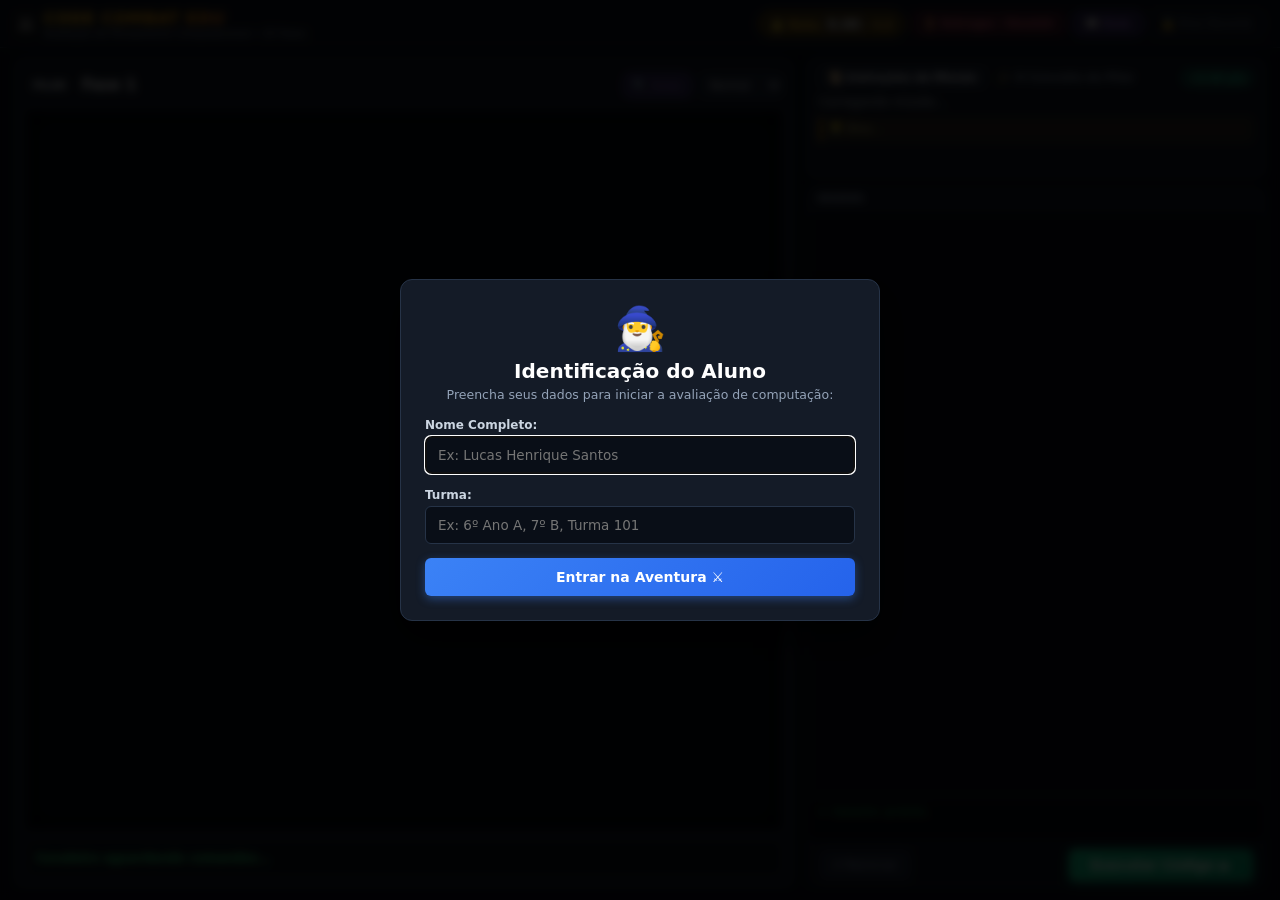
==== templates/index.html @ 56405c73 "🎓 Code Combat Edu - Atividade avaliativa completa de Pensamento Computacional com 20 desafios, paine" ====
<!DOCTYPE html>
<html lang="pt-BR">
<head>
    <meta charset="UTF-8">
    <meta name="viewport" content="width=device-width, initial-scale=1.0">
    <title>Code Combat Edu - Atividade Avaliativa de Pensamento Computacional</title>
    <link rel="stylesheet" href="/static/css/style.css">
    <link rel="icon" href="data:image/svg+xml,<svg xmlns='http://www.w3.org/2000/svg' viewBox='0 0 100 100'><text y='.9em' font-size='90'>⚔️</text></svg>">
</head>
<body class="app-body">
    <!-- Cabeçalho Compacto e Ergonômico -->
    <header class="app-header">
        <div class="brand">
            <span class="brand-icon">⚔️</span>
            <div>
                <h1>CODE COMBAT EDU</h1>
                <div class="subtitle">Avaliação de Pensamento Computacional • 20 Fases</div>
            </div>
        </div>

        <div class="header-center">
            <div class="level-tracker" id="levelTracker">
                <!-- 20 dots das fases gerados dinamicamente via JS -->
            </div>
        </div>

        <div class="header-right">
            <div class="live-score-badge" id="scoreDisplayBadge" title="Nota acumulada na avaliação (0.0 a 4.0)">
                ⭐ Nota: <strong>0.00</strong> / 4.0
            </div>
            <button class="btn-finish-eval" id="btnFinishEval" title="Entregar a avaliação com a nota atual e ver o boletim">
                🚪 Entregar / Desistir
            </button>
            <button class="btn-guide" id="btnOpenGuide" title="Ver Guia dos 4 Pilares">
                📖 Guia
            </button>
            <div class="student-tag" id="studentTag" style="display: none;">
                <span>👤 <strong id="studentNameDisplay">Aluno</strong></span>
                <span class="turma-badge" id="studentTurmaDisplay">Turma</span>
            </div>
            <button class="btn-teacher" id="btnOpenTeacher" title="Acesso restrito para o professor">
                🔒 Área Docente
            </button>
        </div>
    </header>

    <!-- Layout Lado a Lado (Cenário à Esquerda | Código e Instruções à Direita) -->
    <main class="workspace-split">
        <!-- Coluna 1: Cenário da Masmorra (Canvas com visualização desimpedida) -->
        <section class="arena-column">
            <div class="arena-topbar">
                <div class="arena-title-wrap">
                    <span class="pilar-badge" id="pilarBadge">Pilar</span>
                    <h2 class="arena-title" id="questTitle">Fase 1</h2>
                </div>
                <div class="arena-controls">
                    <button class="btn-toggle-overlay active" id="btnToggleOverlay" title="Mostrar/ocultar guias visuais no mapa">
                        🔍 Guias
                    </button>
                    <div class="speed-control">
                        <select id="speedSelect" class="select-clean">
                            <option value="240">Normal</option>
                            <option value="120">Rápido ⚡</option>
                            <option value="40">Ultra 🚀</option>
                        </select>
                    </div>
                </div>
            </div>

            <!-- Viewport Responsivo do Canvas -->
            <div class="canvas-viewport" id="canvasViewport">
                <canvas id="gameCanvas"></canvas>
            </div>

            <!-- Barra Inferior de Status da Arena -->
            <div class="arena-bottombar">
                <div class="arena-status-msg" id="arenaMsg">Cavaleiro aguardando comandos...</div>
                <div class="objectives-inline" id="objectivesList">
                    <!-- Badges com checkboxes dos objetivos da fase -->
                </div>
            </div>
        </section>

        <!-- Coluna 2: Instruções Claras + Console de Código (Sempre Visível Lado a Lado!) -->
        <section class="code-column">
            <!-- Card de Instruções e Missão (Compacto e Bem Posicionado) -->
            <div class="instructions-card">
                <div class="instructions-header">
                    <div class="d-tabs-small">
                        <button class="d-tab-small active" id="tabMissao">📜 Instruções da Missão</button>
                        <button class="d-tab-small" id="tabConceito">🎓 O Conceito do Pilar</button>
                    </div>
                    <span class="phase-pts-pill" id="phasePtsBadge">+0.40 pts</span>
                </div>

                <div class="instructions-body" id="contentMissao">
                    <p class="quest-desc" id="questDesc">Carregando missão...</p>
                    <div class="quest-hint" id="questHint">
                        💡 Dica...
                    </div>
                </div>

                <div class="instructions-body" id="contentConceito" style="display: none;">
                    <p id="didacticDefText" class="didactic-text-compact"></p>
                    <div class="analogy-box-compact">
                        <strong>🍰 Analogia:</strong> <span id="didacticAnalogyText"></span>
                    </div>
                </div>
            </div>

            <!-- Console de Código (Ocupa o restante da tela com botões sempre visíveis) -->
            <div class="code-editor-card">
                <!-- Barra de Comandos Rápidos (Inserção com 1 clique) -->
                <div class="quick-commands-bar">
                    <span class="quick-lbl">Inserir:</span>
                    <div class="quick-commands" id="quickCommands">
                        <!-- Chips de comandos gerados dinamicamente -->
                    </div>
                </div>

                <!-- Textarea de Código que cresce flexivelmente -->
                <div class="editor-textarea-wrapper">
                    <textarea class="code-textarea" id="codeEditor" spellcheck="false"></textarea>
                </div>

                <!-- Console de Execução Passo a Passo -->
                <div class="console-output" id="consoleOutput">
                    > Console pronto.
                </div>

                <!-- Barra de Ação Fixa no Rodapé da Coluna (Nunca some!) -->
                <div class="editor-footer">
                    <button class="btn-reset" id="btnReset" title="Reiniciar posição do herói">↺ Reiniciar</button>
                    <button class="btn-run" id="btnRun">
                        <span>Executar Código</span> ▶
                    </button>
                </div>
            </div>
        </section>
    </main>

    <!-- Modal: Guia Completo dos 4 Pilares -->
    <div class="modal-overlay" id="guideModal">
        <div class="modal-box large">
            <button class="close-btn" id="closeGuideBtn">&times;</button>
            <div class="modal-header" style="text-align: left;">
                <h2>🧭 Os Pilares do Pensamento Computacional</h2>
                <p>Compreenda os fundamentos essenciais avaliados nesta aventura:</p>
            </div>

            <div class="guide-grid">
                <div class="guide-card">
                    <div class="g-icon" style="color: #60a5fa;">1️⃣</div>
                    <h3>Instruções e Algoritmos</h3>
                    <p><strong>O que é:</strong> Uma sequência finita e clara de instruções passo a passo para resolver um problema.</p>
                    <p class="g-example"><em>Exemplo:</em> Seguir uma receita ou um percurso ordenado até o destino.</p>
                </div>

                <div class="guide-card">
                    <div class="g-icon" style="color: #fbbf24;">2️⃣</div>
                    <h3>Decomposição</h3>
                    <p><strong>O que é:</strong> Quebrar um problema grande em partes menores e mais fáceis de resolver.</p>
                    <p class="g-example"><em>Exemplo:</em> Dividir a missão em Subproblema A, Subproblema B e Subproblema C.</p>
                </div>

                <div class="guide-card">
                    <div class="g-icon" style="color: #a78bfa;">3️⃣</div>
                    <h3>Reconhecimento de Padrões</h3>
                    <p><strong>O que é:</strong> Identificar repetições para usar laços <code>repetir(N)</code> em vez de reescrever tudo.</p>
                    <p class="g-example"><em>Exemplo:</em> O refrão de uma música ou uma rota rítmica de passos.</p>
                </div>

                <div class="guide-card">
                    <div class="g-icon" style="color: #f472b6;">4️⃣</div>
                    <h3>Abstração</h3>
                    <p><strong>O que é:</strong> Focar no essencial e criar funções reutilizáveis <code>funcao</code> sem se perder em detalhes.</p>
                    <p class="g-example"><em>Exemplo:</em> O botão de ligar a TV: aciona a rotina inteira sem precisar refazer os fios.</p>
                </div>
            </div>

            <div style="margin-top: 20px; padding: 14px; background: rgba(0,0,0,0.3); border-radius: 8px; border: 1px solid var(--border-color);">
                <h3 style="color: #fbbf24; margin-bottom: 6px; font-size: 15px;">📊 Como a Nota (0 a 4) é calculada na avaliação?</h3>
                <ul style="font-size: 12.5px; color: #cbd5e1; line-height: 1.6; margin-left: 20px;">
                    <li>A atividade possui <strong>10 fases</strong>. Cada fase concluída vale <strong>+0.40 pontos</strong> ($10 \times 0.4 = \mathbf{4.0\text{ pontos}}$).</li>
                    <li>O placar no topo da tela <code>⭐ Nota: X.X / 4.0</code> acumula seus acertos fase por fase em tempo real.</li>
                    <li>Nas fases de Reconhecimento de Padrões e Abstração, aplicar o laço <code>repetir(N)</code> e a <code>funcao</code> garante a pontuação máxima de 0.40 da fase.</li>
                </ul>
            </div>
        </div>
    </div>

    <!-- Modal: Identificação do Aluno (Nome e Turma) -->
    <div class="modal-overlay" id="studentModal">
        <div class="modal-box">
            <div class="modal-header">
                <div style="font-size: 42px; margin-bottom: 6px;">🧙‍♂️</div>
                <h2>Identificação do Aluno</h2>
                <p>Preencha seus dados para iniciar a avaliação de computação:</p>
            </div>
            <form id="studentForm">
                <div class="form-group">
                    <label for="inputNome">Nome Completo:</label>
                    <input type="text" id="inputNome" class="form-input" placeholder="Ex: Lucas Henrique Santos" required autofocus>
                </div>
                <div class="form-group">
                    <label for="inputTurma">Turma:</label>
                    <input type="text" id="inputTurma" class="form-input" placeholder="Ex: 6º Ano A, 7º B, Turma 101" required>
                </div>
                <button type="submit" class="btn-submit">Entrar na Aventura ⚔️</button>
            </form>
        </div>
    </div>

    <!-- Modal: Login do Professor (Protegido por Senha Luana@2011) -->
    <div class="modal-overlay" id="teacherModal">
        <div class="modal-box">
            <button class="close-btn" id="closeTeacherBtn">&times;</button>
            <div class="modal-header">
                <div style="font-size: 36px; margin-bottom: 6px;">🔐</div>
                <h2>Acesso Docente</h2>
                <p>Área restrita para consulta de relatórios e notas.</p>
            </div>
            <form id="teacherLoginForm">
                <div class="form-group">
                    <label for="inputTeacherPass">Senha de Acesso:</label>
                    <input type="password" id="inputTeacherPass" class="form-input" placeholder="Digite a senha..." required>
                </div>
                <div id="teacherError" style="color: #ef4444; font-size: 13px; margin-bottom: 12px; display: none;"></div>
                <button type="submit" class="btn-submit">Entrar no Painel</button>
            </form>
        </div>
    </div>

    <!-- Modal: Painel do Professor -->
    <div class="modal-overlay" id="teacherDashModal">
        <div class="modal-box large">
            <button class="close-btn" id="closeDashBtn">&times;</button>
            <div class="modal-header" style="text-align: left;">
                <h2>📊 Painel de Avaliações - Professor</h2>
                <p>Acompanhamento de notas acumuladas (0 a 4) e desempenho por pilar.</p>
            </div>

            <div class="stats-bar">
                <div class="stat-metric">
                    <div class="val" id="statTotalAlunos">0</div>
                    <div class="lbl">Alunos Avaliados</div>
                </div>
                <div class="stat-metric">
                    <div class="val" id="statMediaGeral">0.0</div>
                    <div class="lbl">Média da Turma (0 a 4)</div>
                </div>
                <div class="stat-metric">
                    <div class="val" id="statNivel4" style="color: #34d399;">0</div>
                    <div class="lbl">Nível 4 (Avançado)</div>
                </div>
                <div class="stat-metric">
                    <div class="val" id="statNivel3" style="color: #60a5fa;">0</div>
                    <div class="lbl">Nível 3 (Proficiente)</div>
                </div>
            </div>

            <div class="teacher-toolbar">
                <div style="display: flex; gap: 8px; align-items: center;">
                    <label for="filterTurma" style="font-size: 13px; color: var(--text-muted);">Filtrar por Turma:</label>
                    <select id="filterTurma" class="form-input" style="width: auto; padding: 6px 12px;">
                        <option value="">Todas as Turmas</option>
                    </select>
                </div>
                <button class="btn-submit" id="btnExportCsv" style="width: auto; padding: 8px 16px; font-size: 13px;">
                    📥 Baixar Planilha (Excel/CSV)
                </button>
            </div>

            <div style="overflow-x: auto; max-height: 380px;">
                <table class="custom-table">
                    <thead>
                        <tr>
                            <th>Aluno</th>
                            <th>Turma</th>
                            <th>Status</th>
                            <th>Fase Atual</th>
                            <th>Nota (0 a 4)</th>
                            <th>Instruções</th>
                            <th>Algoritmo</th>
                            <th>Decomposição</th>
                            <th>Padrões</th>
                            <th>Abstração</th>
                            <th>Última Atualização</th>
                            <th>Ação</th>
                        </tr>
                    </thead>
                    <tbody id="teacherTableBody">
                    </tbody>
                </table>
            </div>
        </div>
    </div>

    <!-- Modal de Confirmação: Desistir / Entregar com Nota Atual -->
    <div class="modal-overlay" id="confirmSurrenderModal">
        <div class="modal-box" style="max-width: 440px; text-align: center;">
            <button class="close-btn" id="closeSurrenderBtn">&times;</button>
            <div style="font-size: 38px; margin-bottom: 8px;">📋</div>
            <h2 style="color: #fff; margin-bottom: 6px;">Entregar Avaliação?</h2>
            <p style="color: var(--text-muted); font-size: 13.5px; line-height: 1.5; margin-bottom: 16px;">
                Você está atualmente na <strong id="surrenderPhaseText" style="color: #60a5fa;">Fase 1 de 20</strong> com a nota acumulada de <strong id="surrenderScoreText" style="color: #34d399;">0.00 / 4.0</strong>.<br><br>
                Deseja encerrar agora e gerar seu boletim final de desempenho?
            </p>
            <div style="display: flex; gap: 10px; justify-content: center;">
                <button class="btn-reset" id="btnCancelSurrender" style="padding: 9px 16px; border-radius: 6px;">
                    Continuar Jogando ⚔️
                </button>
                <button class="btn-submit" id="btnConfirmSurrender" style="background: #e11d48; width: auto; padding: 9px 18px; border-radius: 6px;">
                    Sim, Entregar Avaliação 🚪
                </button>
            </div>
        </div>
    </div>

    <!-- Modal: Certificado Final de Conclusão -->
    <div class="modal-overlay" id="certModal">
        <div class="modal-box certificate-card">
            <div style="font-size: 36px;" id="certIcon">🏆</div>
            <h2 style="color: #fff; margin-top: 4px;" id="certMainTitle">Boletim de Avaliação</h2>
            <p style="color: var(--text-muted); font-size: 14px;">
                Aluno: <strong id="certStudentName" style="color: #60a5fa;"></strong> | Turma: <span id="certTurma" class="turma-badge"></span>
            </p>

            <div class="cert-badge" id="certScoreBadge" style="margin-top: 14px;">
                <span id="certFinalScore">4.0</span>
                <span class="cert-grade-label">Nota Final</span>
            </div>

            <h3 id="certConceito" style="color: #fbbf24; font-size: 16px; margin-bottom: 6px;">Nível</h3>
            <p id="certFeedback" style="font-size: 12.5px; color: #cbd5e1; line-height: 1.5; margin-bottom: 16px;"></p>

            <div style="text-align: left; margin-bottom: 6px;">
                <h4 style="font-size: 11px; text-transform: uppercase; color: var(--text-muted); letter-spacing: 0.5px;">Desempenho por Pilar (Escala 0 a 4):</h4>
            </div>

            <div class="pillars-grid">
                <div class="pillar-stat-card">
                    <div class="p-name">Instruções</div>
                    <div class="p-score" id="certScoreInstrucoes">-</div>
                </div>
                <div class="pillar-stat-card">
                    <div class="p-name">Algoritmo</div>
                    <div class="p-score" id="certScoreAlgoritmo">-</div>
                </div>
                <div class="pillar-stat-card">
                    <div class="p-name">Decomposição</div>
                    <div class="p-score" id="certScoreDecomposicao">-</div>
                </div>
                <div class="pillar-stat-card">
                    <div class="p-name">Padrões</div>
                    <div class="p-score" id="certScorePadroes">-</div>
                </div>
                <div class="pillar-stat-card">
                    <div class="p-name">Abstração</div>
                    <div class="p-score" id="certScoreAbstracao">-</div>
                </div>
            </div>

            <p style="font-size: 12px; color: #10b981; margin: 12px 0;">✓ Sua nota e código foram salvos com sucesso no banco de dados da professora!</p>

            <button class="btn-submit" id="btnCloseCert">Fechar e Explorar Masmorra</button>
        </div>
    </div>

    <!-- Scripts -->
    <script src="/static/js/audio.js"></script>
    <script src="/static/js/levels.js"></script>
    <script src="/static/js/engine.js"></script>
    <script src="/static/js/evaluator.js"></script>
    <script src="/static/js/app.js"></script>
</body>
</html>
---- static/css/style.css ----
:root {
    --bg-dark: #080c14;
    --bg-card: #121824;
    --bg-card-alt: #1a2232;
    --border-color: #263347;
    --primary: #3b82f6;
    --primary-hover: #2563eb;
    --accent-gold: #f59e0b;
    --accent-emerald: #10b981;
    --accent-ruby: #ef4444;
    --accent-purple: #8b5cf6;
    --text-main: #f8fafc;
    --text-muted: #94a3b8;
    --code-bg: #090d15;
    --radius: 8px;
}

* {
    box-sizing: border-box;
    margin: 0;
    padding: 0;
    font-family: 'Segoe UI', system-ui, -apple-system, sans-serif;
}

/* Corpo Fixo sem Rolagem Geral (100% da Altura da Tela) */
body.app-body {
    background: var(--bg-dark);
    color: var(--text-main);
    height: 100vh;
    max-height: 100vh;
    overflow: hidden;
    display: flex;
    flex-direction: column;
}

/* Header Compacto (48px) */
.app-header {
    height: 48px;
    background: #0d121c;
    border-bottom: 1.5px solid var(--border-color);
    padding: 0 16px;
    display: flex;
    justify-content: space-between;
    align-items: center;
    flex-shrink: 0;
    z-index: 50;
}

.brand {
    display: flex;
    align-items: center;
    gap: 8px;
}

.brand-icon {
    font-size: 22px;
    filter: drop-shadow(0 0 8px rgba(245, 158, 11, 0.6));
}

.brand h1 {
    font-size: 16px;
    font-weight: 800;
    letter-spacing: 0.5px;
    background: linear-gradient(135deg, #fbbf24, #f59e0b, #ef4444);
    -webkit-background-clip: text;
    -webkit-text-fill-color: transparent;
}

.brand .subtitle {
    font-size: 10px;
    color: var(--text-muted);
}

.header-center {
    display: flex;
    align-items: center;
}

.level-tracker {
    display: flex;
    gap: 3px;
    align-items: center;
    max-width: 520px;
    overflow-x: auto;
}

.level-dot {
    width: 22px;
    height: 22px;
    border-radius: 50%;
    background: var(--bg-card);
    border: 1.5px solid var(--border-color);
    display: flex;
    align-items: center;
    justify-content: center;
    font-size: 10px;
    font-weight: bold;
    color: var(--text-muted);
    cursor: pointer;
    transition: all 0.2s;
    flex-shrink: 0;
}

.level-dot.active {
    border-color: var(--accent-gold);
    color: #fff;
    background: rgba(245, 158, 11, 0.25);
    box-shadow: 0 0 8px rgba(245, 158, 11, 0.5);
    transform: scale(1.15);
}

.level-dot.completed {
    border-color: var(--accent-emerald);
    background: var(--accent-emerald);
    color: #fff;
}

.header-right {
    display: flex;
    align-items: center;
    gap: 8px;
}

.btn-finish-eval {
    background: rgba(225, 29, 72, 0.15);
    border: 1px solid rgba(225, 29, 72, 0.45);
    color: #fb7185;
    padding: 4px 10px;
    border-radius: 6px;
    font-size: 11px;
    font-weight: 600;
    cursor: pointer;
    transition: all 0.2s;
    display: flex;
    align-items: center;
    gap: 4px;
}

.btn-finish-eval:hover {
    background: #e11d48;
    color: #fff;
    box-shadow: 0 0 10px rgba(225, 29, 72, 0.4);
}

.live-score-badge {
    background: rgba(245, 158, 11, 0.15);
    border: 1px solid var(--accent-gold);
    color: #fbbf24;
    padding: 3px 10px;
    border-radius: 14px;
    font-size: 11.5px;
    font-weight: 600;
}

.live-score-badge strong {
    font-size: 13.5px;
    color: #fff;
}

.btn-guide {
    background: rgba(139, 92, 246, 0.15);
    border: 1px solid var(--accent-purple);
    color: #c084fc;
    padding: 4px 10px;
    border-radius: 6px;
    font-size: 11px;
    font-weight: 600;
    cursor: pointer;
    transition: all 0.2s;
}

.btn-guide:hover {
    background: var(--accent-purple);
    color: #fff;
}

.student-tag {
    background: var(--bg-card);
    border: 1px solid var(--border-color);
    padding: 4px 10px;
    border-radius: 14px;
    display: flex;
    align-items: center;
    gap: 6px;
    font-size: 11.5px;
}

.student-tag .turma-badge {
    background: var(--primary);
    color: #fff;
    padding: 1px 6px;
    border-radius: 8px;
    font-size: 10px;
    font-weight: bold;
}

.btn-teacher {
    background: transparent;
    border: 1px solid #475569;
    color: var(--text-muted);
    padding: 4px 10px;
    border-radius: 6px;
    font-size: 11px;
    cursor: pointer;
}

.btn-teacher:hover {
    color: #fff;
    border-color: #94a3b8;
    background: rgba(255, 255, 255, 0.05);
}

/* Layout Dividido Lado a Lado (100% Viewport) */
.workspace-split {
    flex: 1;
    height: calc(100vh - 48px);
    display: grid;
    grid-template-columns: 1fr 460px;
    gap: 12px;
    padding: 10px 14px 12px 14px;
    overflow: hidden;
}

@media (max-width: 1024px) {
    body.app-body {
        overflow-y: auto;
        height: auto;
    }
    .workspace-split {
        grid-template-columns: 1fr;
        height: auto;
        overflow: visible;
    }
}

/* Coluna 1: Arena do Jogo */
.arena-column {
    display: flex;
    flex-direction: column;
    height: 100%;
    min-height: 0;
    background: var(--bg-card);
    border: 1px solid var(--border-color);
    border-radius: var(--radius);
    padding: 10px;
    overflow: hidden;
}

.arena-topbar {
    display: flex;
    justify-content: space-between;
    align-items: center;
    margin-bottom: 8px;
    height: 32px;
    flex-shrink: 0;
}

.arena-title-wrap {
    display: flex;
    align-items: center;
    gap: 8px;
}

.arena-title {
    font-size: 15px;
    font-weight: 700;
    color: #fff;
}

.pilar-badge {
    padding: 3px 8px;
    border-radius: 6px;
    font-size: 10px;
    font-weight: 700;
    text-transform: uppercase;
}

.pilar-instrucoes { background: rgba(59, 130, 246, 0.2); color: #60a5fa; border: 1px solid #3b82f6; }
.pilar-algoritmo { background: rgba(16, 185, 129, 0.2); color: #34d399; border: 1px solid #10b981; }
.pilar-decomposicao { background: rgba(245, 158, 11, 0.2); color: #fbbf24; border: 1px solid #f59e0b; }
.pilar-padroes { background: rgba(139, 92, 246, 0.2); color: #a78bfa; border: 1px solid #8b5cf6; }
.pilar-abstracao { background: rgba(236, 72, 153, 0.2); color: #f472b6; border: 1px solid #ec4899; }

.arena-controls {
    display: flex;
    align-items: center;
    gap: 8px;
}

.btn-toggle-overlay {
    background: var(--bg-card-alt);
    border: 1px solid var(--border-color);
    color: #94a3b8;
    padding: 4px 8px;
    border-radius: 6px;
    font-size: 11px;
    cursor: pointer;
}

.btn-toggle-overlay.active {
    border-color: var(--accent-purple);
    color: #c084fc;
    background: rgba(139, 92, 246, 0.15);
}

.select-clean {
    background: var(--bg-card-alt);
    border: 1px solid var(--border-color);
    color: #fff;
    padding: 4px 6px;
    border-radius: 6px;
    font-size: 11px;
    outline: none;
}

/* Canvas Viewport que se ajusta automaticamente sem transbordar */
.canvas-viewport {
    flex: 1;
    min-height: 0;
    background: #060910;
    border: 1.5px solid #1c2738;
    border-radius: 6px;
    display: flex;
    align-items: center;
    justify-content: center;
    overflow: hidden;
    box-shadow: inset 0 0 25px rgba(0, 0, 0, 0.85);
}

canvas {
    display: block;
}

/* Barra de Status Inferior da Arena */
.arena-bottombar {
    height: 38px;
    flex-shrink: 0;
    margin-top: 8px;
    padding: 0 10px;
    background: #0b1018;
    border-radius: 6px;
    border: 1px solid var(--border-color);
    display: flex;
    justify-content: space-between;
    align-items: center;
    gap: 10px;
    overflow-x: auto;
}

.arena-status-msg {
    font-size: 12px;
    color: #38ef7d;
    font-weight: 600;
    white-space: nowrap;
}

.objectives-inline {
    display: flex;
    gap: 6px;
    align-items: center;
    flex-shrink: 0;
}

.objective-item {
    background: var(--bg-card-alt);
    padding: 3px 8px;
    border-radius: 12px;
    display: flex;
    align-items: center;
    gap: 5px;
    font-size: 11px;
    color: #94a3b8;
    border: 1px solid rgba(255,255,255,0.06);
    white-space: nowrap;
}

.objective-item.done {
    border-color: var(--accent-emerald);
    background: rgba(16, 185, 129, 0.15);
    color: #6ee7b7;
}

.objective-check {
    width: 14px;
    height: 14px;
    border-radius: 50%;
    border: 1px solid #64748b;
    display: flex;
    align-items: center;
    justify-content: center;
    font-size: 9px;
}

.objective-item.done .objective-check {
    background: var(--accent-emerald);
    border-color: var(--accent-emerald);
    color: #fff;
}

/* Coluna 2: Instruções + Editor */
.code-column {
    display: flex;
    flex-direction: column;
    height: 100%;
    min-height: 0;
    gap: 8px;
    overflow: hidden;
}

/* Card de Instruções Compacto no Topo */
.instructions-card {
    height: 120px;
    min-height: 100px;
    max-height: 135px;
    flex-shrink: 0;
    background: var(--bg-card);
    border: 1px solid var(--border-color);
    border-radius: var(--radius);
    padding: 8px 12px;
    display: flex;
    flex-direction: column;
    overflow-y: auto;
}

.instructions-header {
    display: flex;
    justify-content: space-between;
    align-items: center;
    margin-bottom: 6px;
}

.d-tabs-small {
    display: flex;
    gap: 4px;
}

.d-tab-small {
    background: transparent;
    border: none;
    color: var(--text-muted);
    font-size: 11px;
    font-weight: 600;
    padding: 3px 8px;
    border-radius: 4px;
    cursor: pointer;
}

.d-tab-small.active {
    background: var(--bg-card-alt);
    color: #fff;
    border: 1px solid var(--border-color);
}

.phase-pts-pill {
    background: rgba(16, 185, 129, 0.15);
    color: #34d399;
    border: 1px solid #10b981;
    padding: 1px 6px;
    border-radius: 10px;
    font-size: 10.5px;
    font-weight: 700;
}

.instructions-body {
    display: flex;
    flex-direction: column;
    gap: 6px;
}

.quest-desc {
    font-size: 12px;
    line-height: 1.45;
    color: #cbd5e1;
    white-space: pre-line;
}

.quest-hint {
    background: rgba(245, 158, 11, 0.1);
    border-left: 2.5px solid var(--accent-gold);
    padding: 5px 8px;
    border-radius: 3px;
    font-size: 11px;
    color: #fef08a;
    line-height: 1.35;
}

.didactic-text-compact {
    font-size: 11.5px;
    line-height: 1.4;
    color: #cbd5e1;
}

.analogy-box-compact {
    background: rgba(59, 130, 246, 0.1);
    border-left: 2.5px solid #3b82f6;
    padding: 5px 8px;
    border-radius: 3px;
    font-size: 11px;
    color: #bfdbfe;
    line-height: 1.35;
}

/* Card do Console de Programação (Ocupa Todo o Restante da Tela) */
.code-editor-card {
    flex: 1;
    min-height: 0;
    background: var(--bg-card);
    border: 1px solid var(--border-color);
    border-radius: var(--radius);
    display: flex;
    flex-direction: column;
    overflow: hidden;
}

.quick-commands-bar {
    padding: 6px 10px;
    background: #0f1522;
    border-bottom: 1px solid var(--border-color);
    display: flex;
    align-items: center;
    gap: 6px;
    flex-shrink: 0;
    flex-wrap: wrap;
}

.quick-lbl {
    font-size: 10px;
    text-transform: uppercase;
    color: var(--text-muted);
    font-weight: 700;
}

.quick-commands {
    display: flex;
    flex-wrap: wrap;
    gap: 5px;
}

.cmd-chip {
    background: var(--bg-card-alt);
    border: 1px solid var(--border-color);
    color: #cbd5e1;
    padding: 3px 8px;
    border-radius: 5px;
    font-size: 11px;
    cursor: pointer;
    font-family: monospace;
    display: flex;
    align-items: center;
    gap: 4px;
    transition: all 0.15s;
}

.cmd-chip:hover {
    background: var(--primary);
    color: #fff;
    border-color: var(--primary);
}

.editor-textarea-wrapper {
    flex: 1;
    min-height: 0;
    position: relative;
    background: var(--code-bg);
}

.code-textarea {
    width: 100%;
    height: 100%;
    background: transparent;
    border: none;
    outline: none;
    color: #e6edf3;
    font-family: 'Fira Code', 'Consolas', monospace;
    font-size: 13.5px;
    line-height: 1.45;
    padding: 10px 14px;
    resize: none;
    white-space: pre;
}

.console-output {
    height: 44px;
    min-height: 40px;
    max-height: 50px;
    flex-shrink: 0;
    background: #06090f;
    border-top: 1px solid var(--border-color);
    padding: 6px 12px;
    font-family: monospace;
    font-size: 11px;
    overflow-y: auto;
    color: #38ef7d;
    line-height: 1.4;
}

.editor-footer {
    height: 46px;
    flex-shrink: 0;
    background: #0d121c;
    padding: 0 12px;
    border-top: 1.5px solid var(--border-color);
    display: flex;
    justify-content: space-between;
    align-items: center;
    gap: 10px;
}

.btn-run {
    background: linear-gradient(135deg, #10b981, #059669);
    color: #fff;
    border: none;
    padding: 8px 22px;
    border-radius: 6px;
    font-weight: 700;
    font-size: 13.5px;
    cursor: pointer;
    display: flex;
    align-items: center;
    gap: 6px;
    box-shadow: 0 3px 10px rgba(16, 185, 129, 0.4);
    transition: all 0.15s;
}

.btn-run:hover {
    transform: translateY(-1px);
    box-shadow: 0 4px 14px rgba(16, 185, 129, 0.5);
}

.btn-run:disabled {
    opacity: 0.6;
    cursor: not-allowed;
    transform: none;
}

.btn-reset {
    background: var(--bg-card-alt);
    border: 1px solid var(--border-color);
    color: var(--text-muted);
    padding: 7px 12px;
    border-radius: 6px;
    font-size: 12px;
    cursor: pointer;
}

.btn-reset:hover {
    color: #fff;
    border-color: #64748b;
}

/* Modais */
.modal-overlay {
    position: fixed;
    top: 0;
    left: 0;
    width: 100%;
    height: 100%;
    background: rgba(0, 0, 0, 0.85);
    backdrop-filter: blur(5px);
    display: flex;
    align-items: center;
    justify-content: center;
    z-index: 100;
    padding: 16px;
    opacity: 0;
    pointer-events: none;
    transition: opacity 0.25s;
}

.modal-overlay.active {
    opacity: 1;
    pointer-events: all;
}

.modal-box {
    background: #141b27;
    border: 1.5px solid var(--border-color);
    border-radius: 12px;
    width: 100%;
    max-width: 480px;
    padding: 24px;
    box-shadow: 0 16px 40px rgba(0,0,0,0.7);
    position: relative;
}

.modal-box.large {
    max-width: 900px;
    max-height: 88vh;
    overflow-y: auto;
}

.modal-header {
    text-align: center;
    margin-bottom: 16px;
}

.modal-header h2 {
    font-size: 20px;
    color: #fff;
    margin-bottom: 4px;
}

.modal-header p {
    font-size: 12.5px;
    color: var(--text-muted);
}

.form-group {
    margin-bottom: 14px;
}

.form-group label {
    display: block;
    font-size: 12px;
    font-weight: 600;
    color: #cbd5e1;
    margin-bottom: 4px;
}

.form-input {
    width: 100%;
    padding: 10px 12px;
    background: #090e17;
    border: 1px solid var(--border-color);
    border-radius: 6px;
    color: #fff;
    font-size: 13.5px;
}

.btn-submit {
    width: 100%;
    padding: 11px;
    background: linear-gradient(135deg, #3b82f6, #2563eb);
    color: #fff;
    border: none;
    border-radius: 6px;
    font-size: 14px;
    font-weight: 700;
    cursor: pointer;
    box-shadow: 0 3px 10px rgba(59, 130, 246, 0.4);
}

.close-btn {
    position: absolute;
    top: 14px;
    right: 14px;
    background: transparent;
    border: none;
    color: var(--text-muted);
    font-size: 20px;
    cursor: pointer;
}

/* Guia Modal */
.guide-grid {
    display: grid;
    grid-template-columns: repeat(auto-fit, minmax(190px, 1fr));
    gap: 12px;
    margin-top: 16px;
}

.guide-card {
    background: var(--bg-card-alt);
    border: 1px solid var(--border-color);
    border-radius: 8px;
    padding: 12px;
    display: flex;
    flex-direction: column;
    gap: 6px;
}

.guide-card h3 {
    font-size: 13.5px;
    color: #fff;
}

.guide-card p {
    font-size: 11.5px;
    line-height: 1.45;
    color: #cbd5e1;
}

.guide-card .g-example {
    background: rgba(0,0,0,0.25);
    padding: 6px;
    border-radius: 4px;
    font-size: 11px;
    color: #94a3b8;
}

/* Certificado */
.certificate-card {
    text-align: center;
    padding: 20px;
}

.cert-badge {
    width: 86px;
    height: 86px;
    margin: 0 auto 12px auto;
    border-radius: 50%;
    display: flex;
    flex-direction: column;
    align-items: center;
    justify-content: center;
    font-size: 30px;
    font-weight: 900;
    color: #fff;
    box-shadow: 0 0 20px rgba(245, 158, 11, 0.5);
}

.cert-grade-label {
    font-size: 10px;
    text-transform: uppercase;
    letter-spacing: 0.5px;
}

.pillars-grid {
    display: grid;
    grid-template-columns: repeat(auto-fit, minmax(110px, 1fr));
    gap: 8px;
    margin: 14px 0;
}

.pillar-stat-card {
    background: var(--bg-card-alt);
    border: 1px solid var(--border-color);
    padding: 8px;
    border-radius: 8px;
    text-align: center;
}

.pillar-stat-card .p-name {
    font-size: 10px;
    color: var(--text-muted);
}

.pillar-stat-card .p-score {
    font-size: 16px;
    font-weight: 800;
    color: #38ef7d;
}

/* Tabela Docente */
.teacher-toolbar {
    display: flex;
    justify-content: space-between;
    align-items: center;
    margin-bottom: 12px;
}

.stats-bar {
    display: grid;
    grid-template-columns: repeat(4, 1fr);
    gap: 10px;
    margin-bottom: 16px;
}

.stat-metric {
    background: #0b1018;
    border: 1px solid var(--border-color);
    border-radius: 6px;
    padding: 8px;
    text-align: center;
}

.stat-metric .val {
    font-size: 18px;
    font-weight: 800;
    color: #60a5fa;
}

.stat-metric .lbl {
    font-size: 10px;
    color: var(--text-muted);
    text-transform: uppercase;
}

.custom-table {
    width: 100%;
    border-collapse: collapse;
    font-size: 12px;
}

.custom-table th {
    background: #0b1018;
    color: #94a3b8;
    padding: 8px 10px;
    border-bottom: 1.5px solid var(--border-color);
    text-align: left;
}

.custom-table td {
    padding: 8px 10px;
    border-bottom: 1px solid var(--border-color);
    color: #cbd5e1;
}

.grade-pill {
    padding: 2px 6px;
    border-radius: 10px;
    font-weight: 700;
    font-size: 11px;
}

.grade-4 { background: rgba(16, 185, 129, 0.2); color: #34d399; border: 1px solid #10b981; }
.grade-3 { background: rgba(59, 130, 246, 0.2); color: #60a5fa; border: 1px solid #3b82f6; }
.grade-2 { background: rgba(245, 158, 11, 0.2); color: #fbbf24; border: 1px solid #f59e0b; }
.grade-1 { background: rgba(239, 68, 68, 0.2); color: #f87171; border: 1px solid #ef4444; }

.status-badge {
    padding: 2px 7px;
    border-radius: 10px;
    font-size: 10.5px;
    font-weight: 600;
    display: inline-block;
}
.status-andamento {
    background: rgba(245, 158, 11, 0.15);
    color: #fbbf24;
    border: 1px solid rgba(245, 158, 11, 0.4);
}
.status-concluido {
    background: rgba(16, 185, 129, 0.15);
    color: #34d399;
    border: 1px solid rgba(16, 185, 129, 0.4);
}
.status-desistiu {
    background: rgba(148, 163, 184, 0.15);
    color: #94a3b8;
    border: 1px solid rgba(148, 163, 184, 0.4);
}

.btn-icon {
    background: transparent;
    border: none;
    cursor: pointer;
    font-size: 13px;
    color: #ef4444;
}
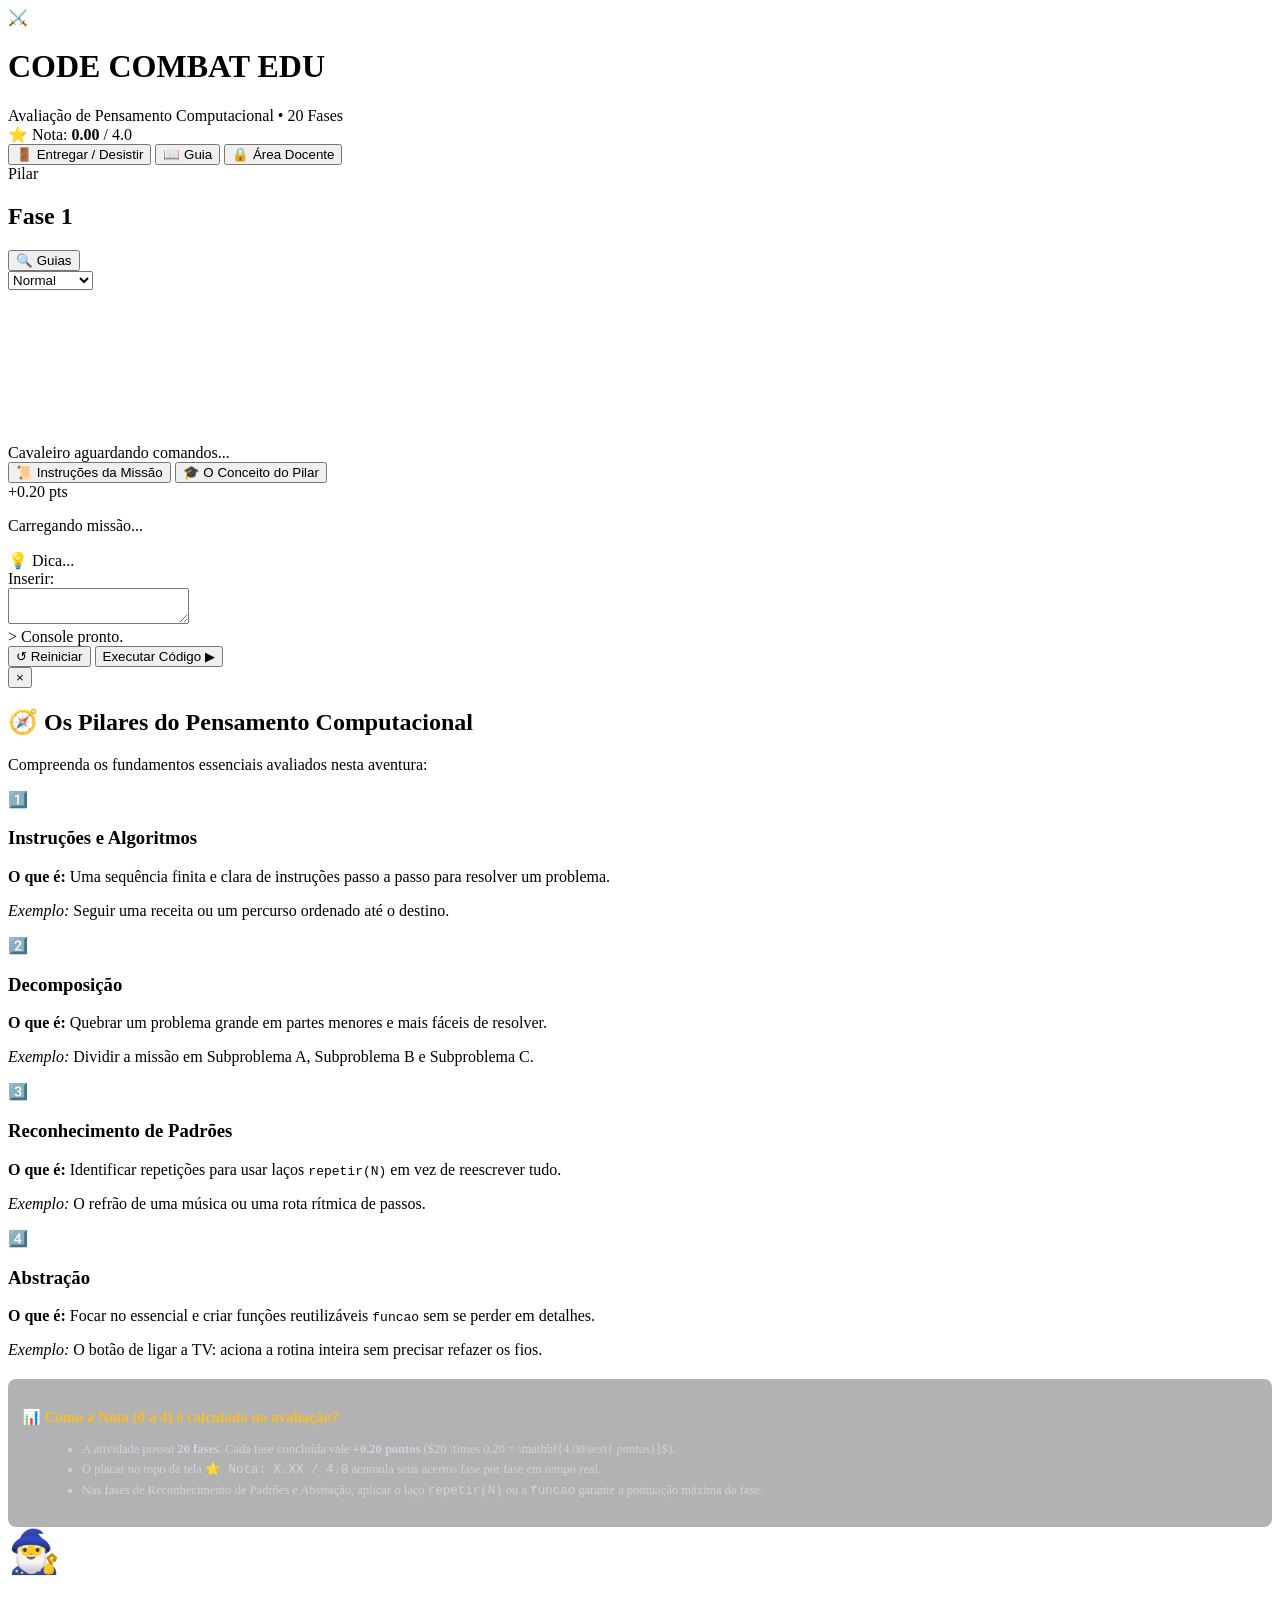
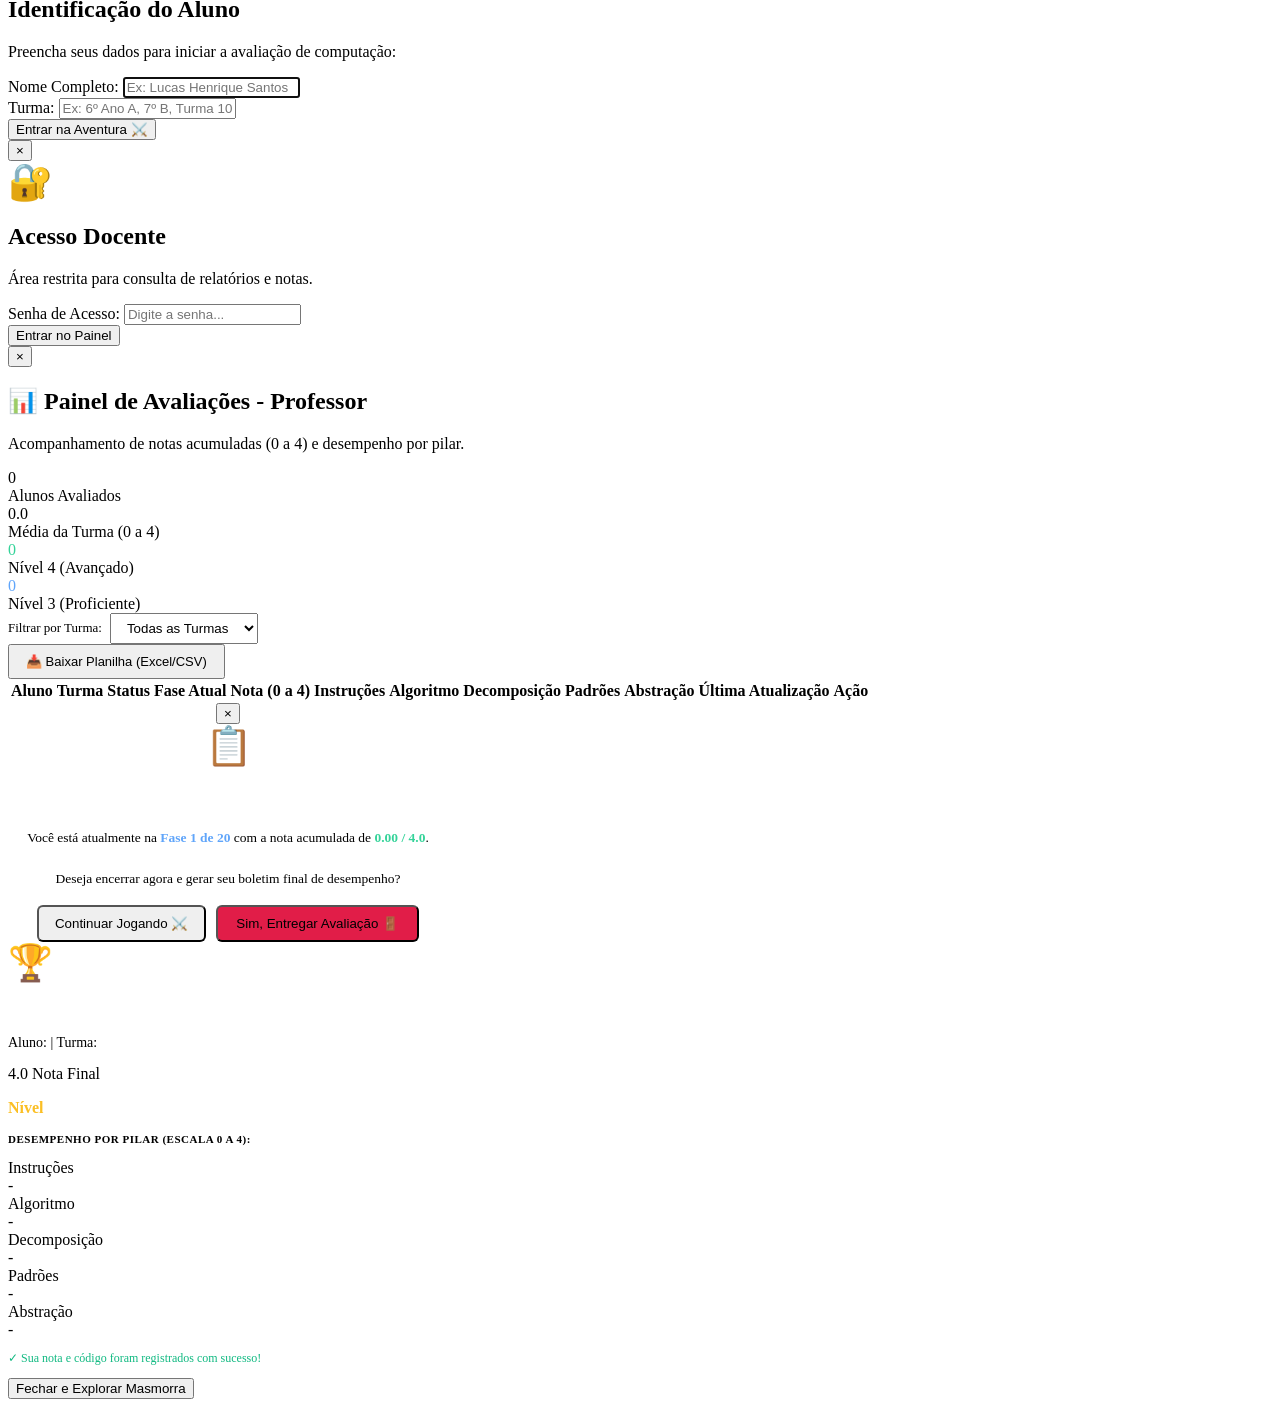
==== commit b4e9c6f9: "🌐 GitHub Pages ready: index.html na raiz e suporte completo para navegador em qualquer aparelho" ====
--- a/templates/index.html
+++ b/templates/index.html
@@ -4,7 +4,7 @@
     <meta charset="UTF-8">
     <meta name="viewport" content="width=device-width, initial-scale=1.0">
     <title>Code Combat Edu - Atividade Avaliativa de Pensamento Computacional</title>
-    <link rel="stylesheet" href="/static/css/style.css">
+    <link rel="stylesheet" href="static/css/style.css">
     <link rel="icon" href="data:image/svg+xml,<svg xmlns='http://www.w3.org/2000/svg' viewBox='0 0 100 100'><text y='.9em' font-size='90'>⚔️</text></svg>">
 </head>
 <body class="app-body">
@@ -90,7 +90,7 @@
                         <button class="d-tab-small active" id="tabMissao">📜 Instruções da Missão</button>
                         <button class="d-tab-small" id="tabConceito">🎓 O Conceito do Pilar</button>
                     </div>
-                    <span class="phase-pts-pill" id="phasePtsBadge">+0.40 pts</span>
+                    <span class="phase-pts-pill" id="phasePtsBadge">+0.20 pts</span>
                 </div>
 
                 <div class="instructions-body" id="contentMissao">
@@ -181,9 +181,9 @@
             <div style="margin-top: 20px; padding: 14px; background: rgba(0,0,0,0.3); border-radius: 8px; border: 1px solid var(--border-color);">
                 <h3 style="color: #fbbf24; margin-bottom: 6px; font-size: 15px;">📊 Como a Nota (0 a 4) é calculada na avaliação?</h3>
                 <ul style="font-size: 12.5px; color: #cbd5e1; line-height: 1.6; margin-left: 20px;">
-                    <li>A atividade possui <strong>10 fases</strong>. Cada fase concluída vale <strong>+0.40 pontos</strong> ($10 \times 0.4 = \mathbf{4.0\text{ pontos}}$).</li>
-                    <li>O placar no topo da tela <code>⭐ Nota: X.X / 4.0</code> acumula seus acertos fase por fase em tempo real.</li>
-                    <li>Nas fases de Reconhecimento de Padrões e Abstração, aplicar o laço <code>repetir(N)</code> e a <code>funcao</code> garante a pontuação máxima de 0.40 da fase.</li>
+                    <li>A atividade possui <strong>20 fases</strong>. Cada fase concluída vale <strong>+0.20 pontos</strong> ($20 \times 0.20 = \mathbf{4.00\text{ pontos}}$).</li>
+                    <li>O placar no topo da tela <code>⭐ Nota: X.XX / 4.0</code> acumula seus acertos fase por fase em tempo real.</li>
+                    <li>Nas fases de Reconhecimento de Padrões e Abstração, aplicar o laço <code>repetir(N)</code> ou a <code>funcao</code> garante a pontuação máxima da fase.</li>
                 </ul>
             </div>
         </div>
@@ -361,17 +361,17 @@
                 </div>
             </div>
 
-            <p style="font-size: 12px; color: #10b981; margin: 12px 0;">✓ Sua nota e código foram salvos com sucesso no banco de dados da professora!</p>
+            <p style="font-size: 12px; color: #10b981; margin: 12px 0;">✓ Sua nota e código foram registrados com sucesso!</p>
 
             <button class="btn-submit" id="btnCloseCert">Fechar e Explorar Masmorra</button>
         </div>
     </div>
 
     <!-- Scripts -->
-    <script src="/static/js/audio.js"></script>
-    <script src="/static/js/levels.js"></script>
-    <script src="/static/js/engine.js"></script>
-    <script src="/static/js/evaluator.js"></script>
-    <script src="/static/js/app.js"></script>
+    <script src="static/js/audio.js"></script>
+    <script src="static/js/levels.js"></script>
+    <script src="static/js/engine.js"></script>
+    <script src="static/js/evaluator.js"></script>
+    <script src="static/js/app.js"></script>
 </body>
-</html>
+</html>
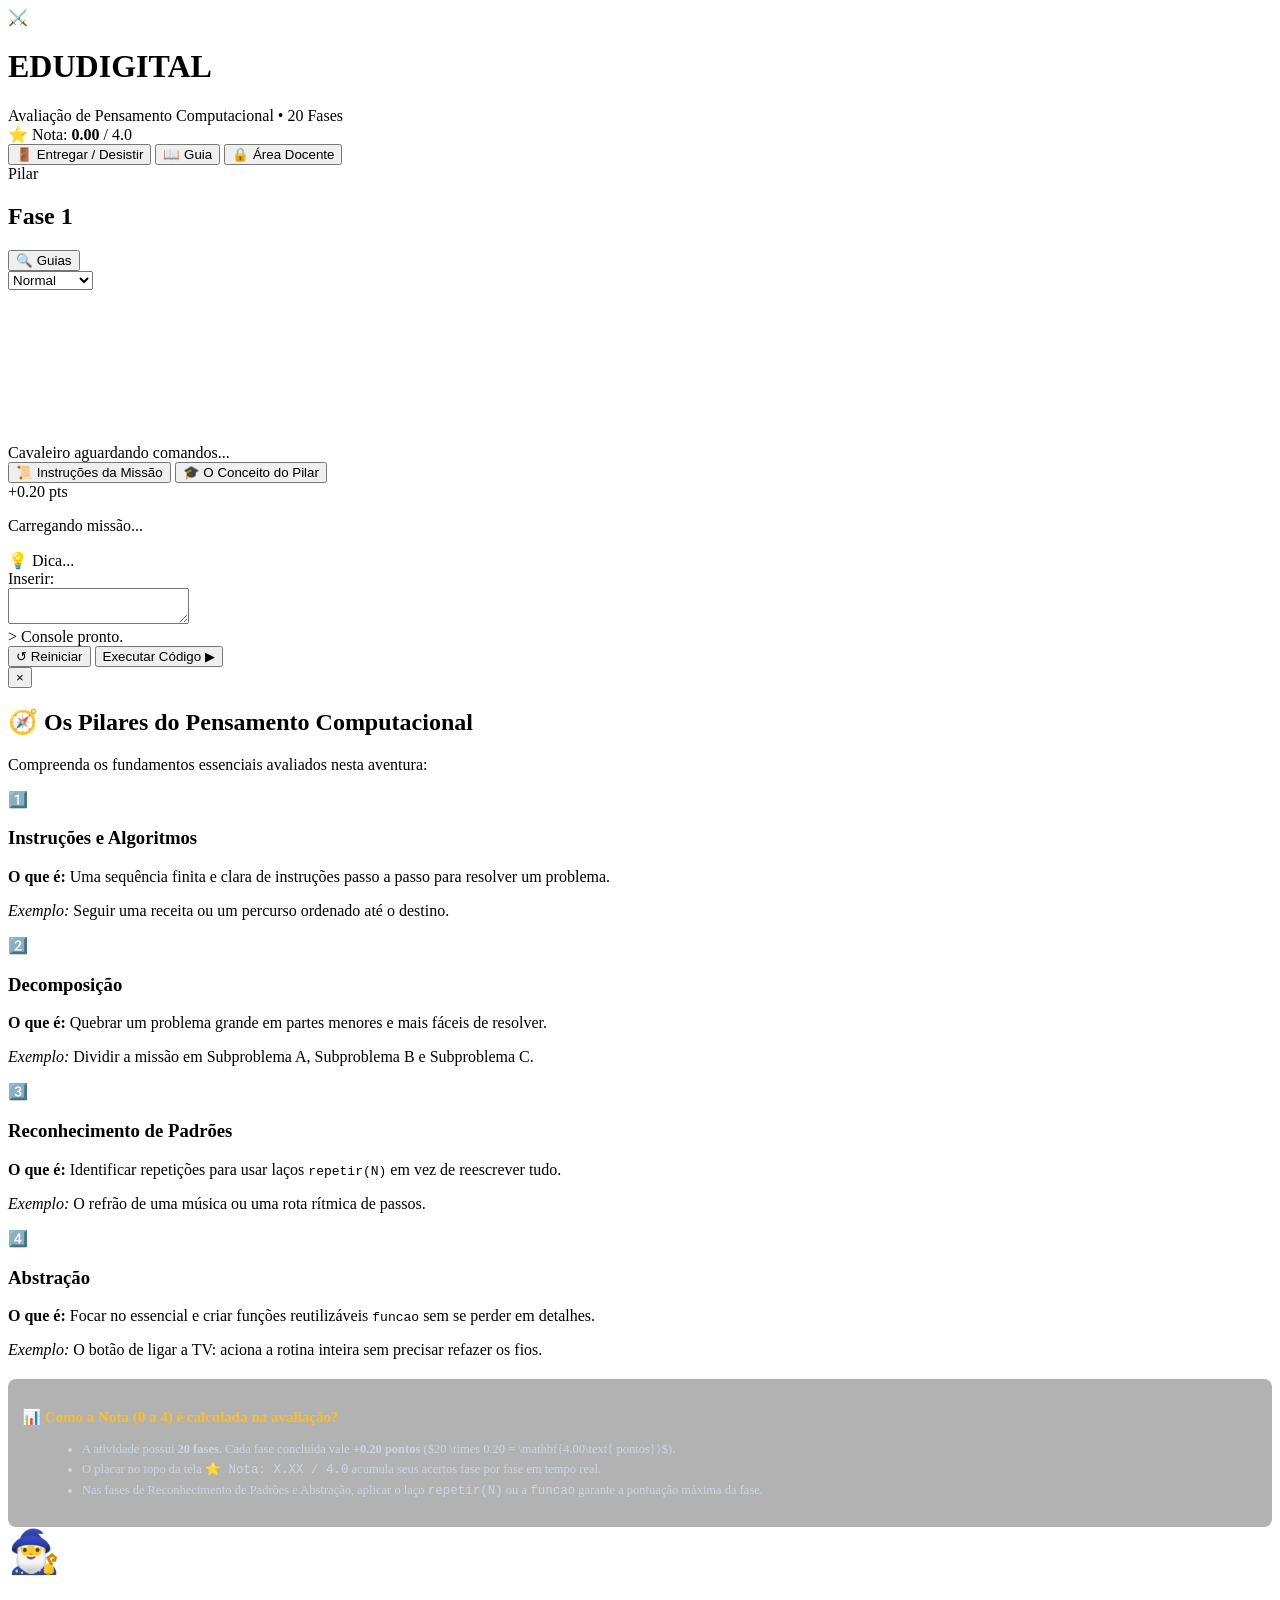
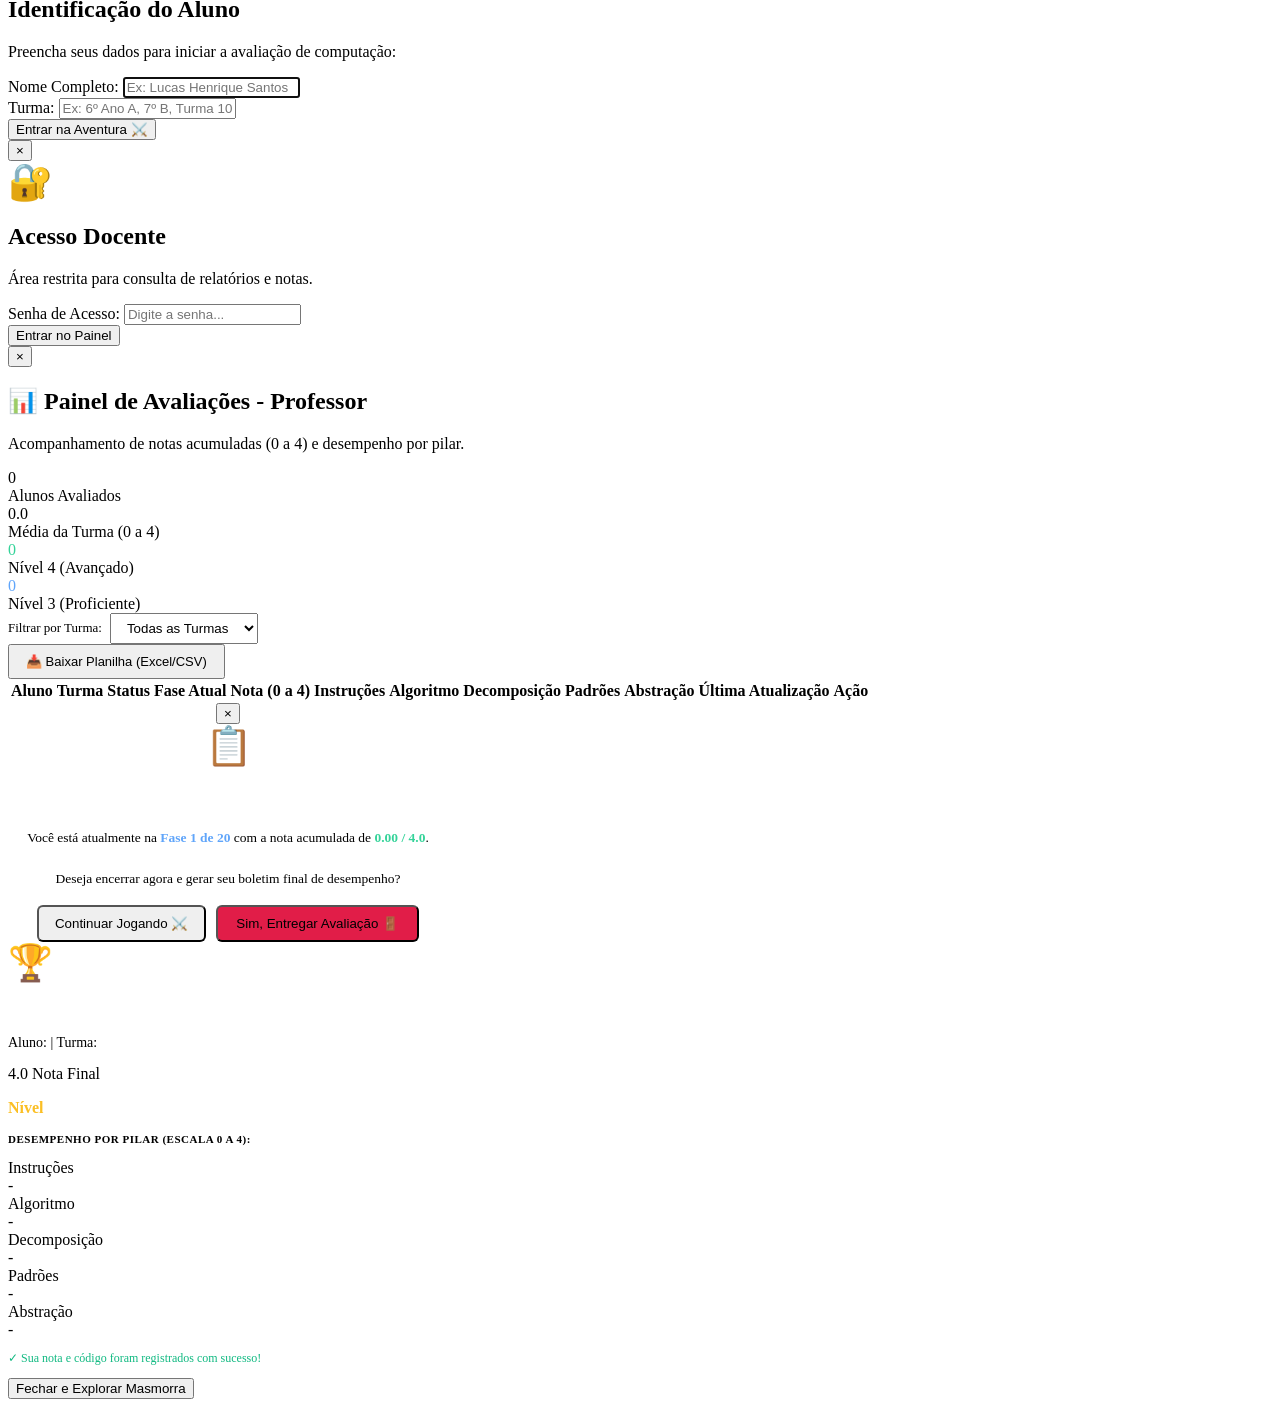
==== commit 9b17447f: "🎨 Renomeia título da plataforma para EduDigital" ====
--- a/templates/index.html
+++ b/templates/index.html
@@ -3,7 +3,7 @@
 <head>
     <meta charset="UTF-8">
     <meta name="viewport" content="width=device-width, initial-scale=1.0">
-    <title>Code Combat Edu - Atividade Avaliativa de Pensamento Computacional</title>
+    <title>EduDigital - Atividade Avaliativa de Pensamento Computacional</title>
     <link rel="stylesheet" href="static/css/style.css">
     <link rel="icon" href="data:image/svg+xml,<svg xmlns='http://www.w3.org/2000/svg' viewBox='0 0 100 100'><text y='.9em' font-size='90'>⚔️</text></svg>">
 </head>
@@ -13,7 +13,7 @@
         <div class="brand">
             <span class="brand-icon">⚔️</span>
             <div>
-                <h1>CODE COMBAT EDU</h1>
+                <h1>EDUDIGITAL</h1>
                 <div class="subtitle">Avaliação de Pensamento Computacional • 20 Fases</div>
             </div>
         </div>
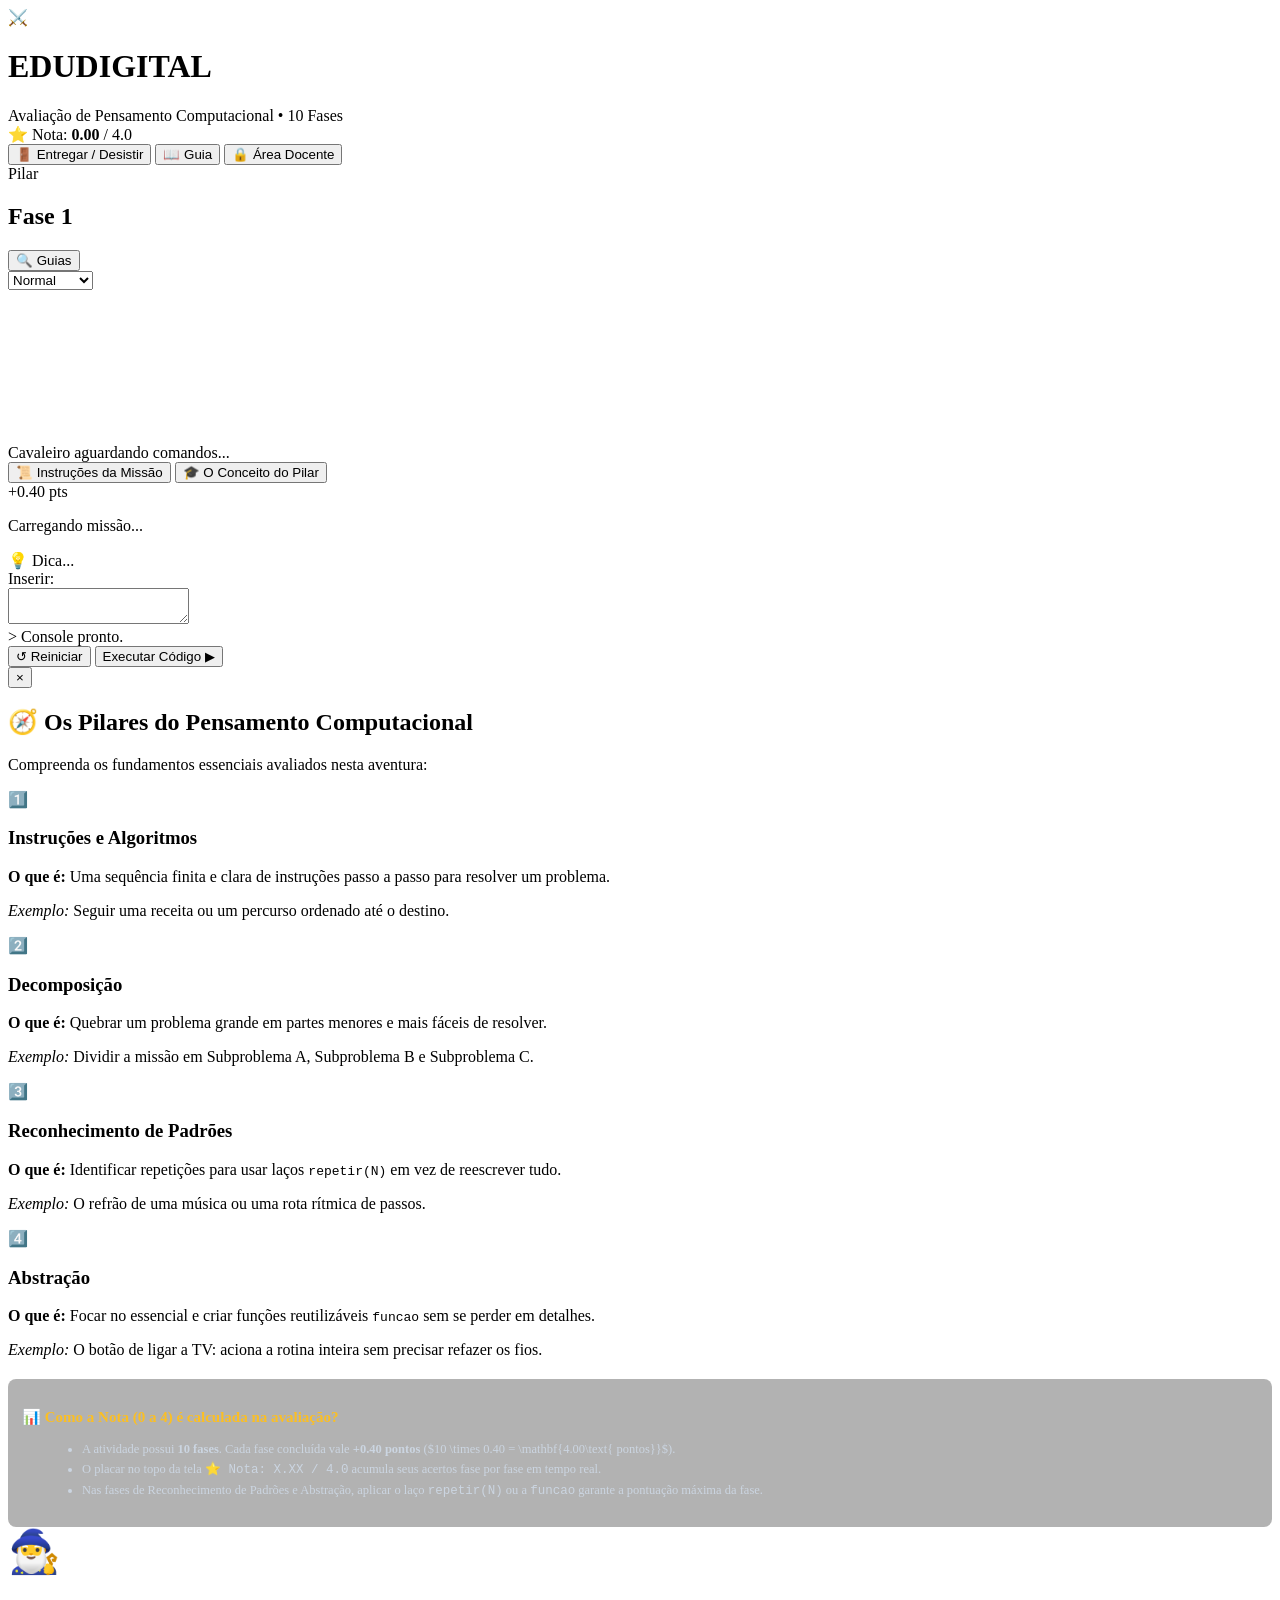
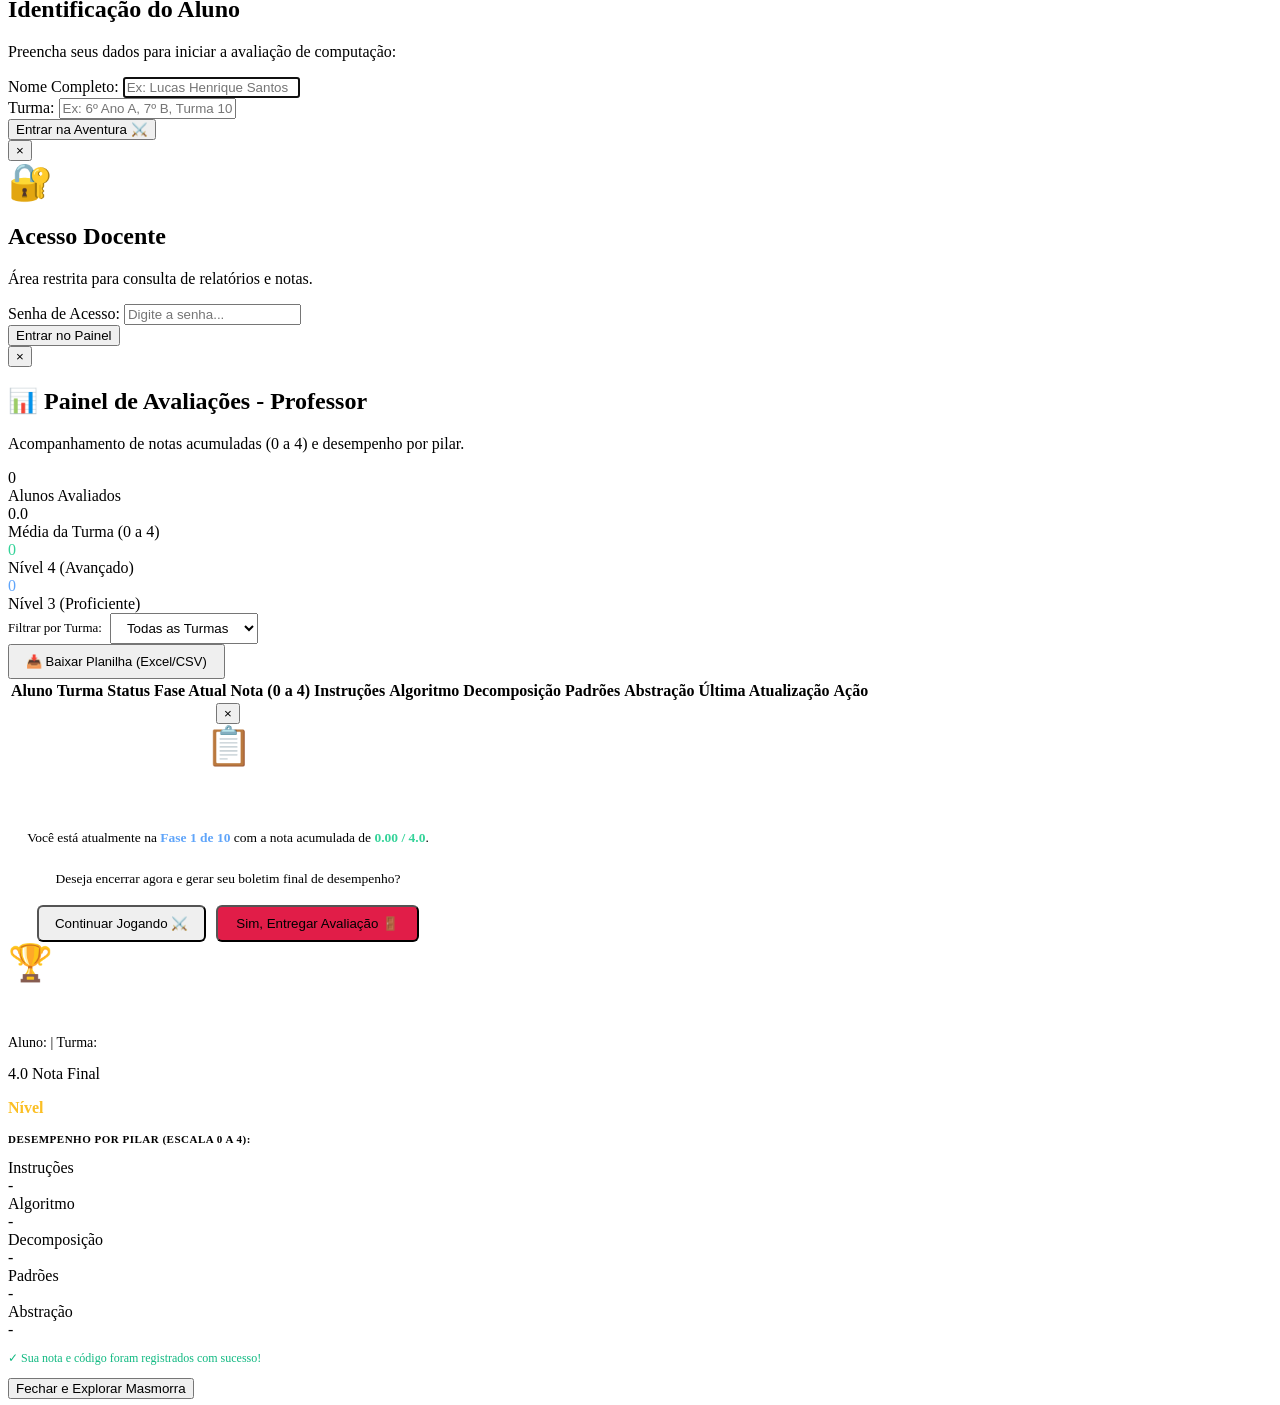
==== commit 4597d78c: "🎯 Reduz para 10 desafios de Pensamento Computacional mantendo 4.0 pontos (0.40 pts cada)" ====
--- a/templates/index.html
+++ b/templates/index.html
@@ -14,13 +14,13 @@
             <span class="brand-icon">⚔️</span>
             <div>
                 <h1>EDUDIGITAL</h1>
-                <div class="subtitle">Avaliação de Pensamento Computacional • 20 Fases</div>
+                <div class="subtitle">Avaliação de Pensamento Computacional • 10 Fases</div>
             </div>
         </div>
 
         <div class="header-center">
             <div class="level-tracker" id="levelTracker">
-                <!-- 20 dots das fases gerados dinamicamente via JS -->
+                <!-- 10 dots das fases gerados dinamicamente via JS -->
             </div>
         </div>
 
@@ -90,7 +90,7 @@
                         <button class="d-tab-small active" id="tabMissao">📜 Instruções da Missão</button>
                         <button class="d-tab-small" id="tabConceito">🎓 O Conceito do Pilar</button>
                     </div>
-                    <span class="phase-pts-pill" id="phasePtsBadge">+0.20 pts</span>
+                    <span class="phase-pts-pill" id="phasePtsBadge">+0.40 pts</span>
                 </div>
 
                 <div class="instructions-body" id="contentMissao">
@@ -181,7 +181,7 @@
             <div style="margin-top: 20px; padding: 14px; background: rgba(0,0,0,0.3); border-radius: 8px; border: 1px solid var(--border-color);">
                 <h3 style="color: #fbbf24; margin-bottom: 6px; font-size: 15px;">📊 Como a Nota (0 a 4) é calculada na avaliação?</h3>
                 <ul style="font-size: 12.5px; color: #cbd5e1; line-height: 1.6; margin-left: 20px;">
-                    <li>A atividade possui <strong>20 fases</strong>. Cada fase concluída vale <strong>+0.20 pontos</strong> ($20 \times 0.20 = \mathbf{4.00\text{ pontos}}$).</li>
+                    <li>A atividade possui <strong>10 fases</strong>. Cada fase concluída vale <strong>+0.40 pontos</strong> ($10 \times 0.40 = \mathbf{4.00\text{ pontos}}$).</li>
                     <li>O placar no topo da tela <code>⭐ Nota: X.XX / 4.0</code> acumula seus acertos fase por fase em tempo real.</li>
                     <li>Nas fases de Reconhecimento de Padrões e Abstração, aplicar o laço <code>repetir(N)</code> ou a <code>funcao</code> garante a pontuação máxima da fase.</li>
                 </ul>
@@ -303,7 +303,7 @@
             <div style="font-size: 38px; margin-bottom: 8px;">📋</div>
             <h2 style="color: #fff; margin-bottom: 6px;">Entregar Avaliação?</h2>
             <p style="color: var(--text-muted); font-size: 13.5px; line-height: 1.5; margin-bottom: 16px;">
-                Você está atualmente na <strong id="surrenderPhaseText" style="color: #60a5fa;">Fase 1 de 20</strong> com a nota acumulada de <strong id="surrenderScoreText" style="color: #34d399;">0.00 / 4.0</strong>.<br><br>
+                Você está atualmente na <strong id="surrenderPhaseText" style="color: #60a5fa;">Fase 1 de 10</strong> com a nota acumulada de <strong id="surrenderScoreText" style="color: #34d399;">0.00 / 4.0</strong>.<br><br>
                 Deseja encerrar agora e gerar seu boletim final de desempenho?
             </p>
             <div style="display: flex; gap: 10px; justify-content: center;">
